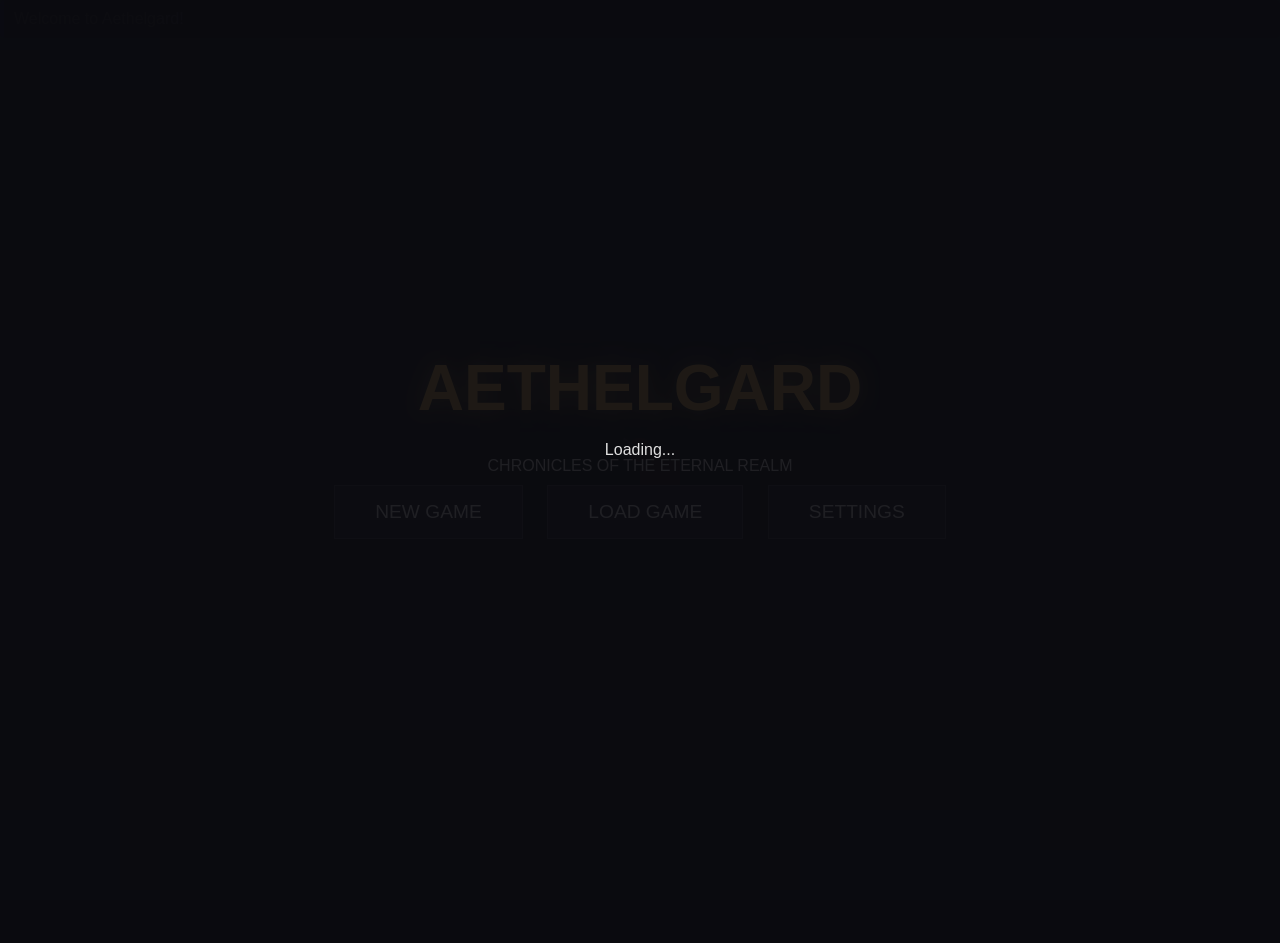
==== src/index.html @ a331c2db "Rebuild Aethelgard game engine from scratch with modular ES6 architecture. - Core: Game loop, Input," ====
<!DOCTYPE html>
<html lang="en">
<head>
    <meta charset="UTF-8">
    <meta name="viewport" content="width=device-width, initial-scale=1.0">
    <title>Aethelgard Chronicles - Reforged</title>
    <link rel="stylesheet" href="css/style.css">
</head>
<body>
    <!-- Game Container -->
    <div id="game-container">
        <canvas id="game-canvas"></canvas>

        <!-- UI Overlay -->
        <div id="ui-layer">
            <!-- Title Screen -->
            <div id="title-screen" class="screen active">
                <h1 class="title-logo">AETHELGARD</h1>
                <p class="title-subtitle">CHRONICLES OF THE ETERNAL REALM</p>
                <div class="menu-container">
                    <button id="btn-new-game" class="menu-btn gold">NEW GAME</button>
                    <button id="btn-load-game" class="menu-btn">LOAD GAME</button>
                    <button id="btn-settings" class="menu-btn">SETTINGS</button>
                </div>
            </div>

            <!-- Loading Screen -->
            <div id="loading-screen" class="screen">
                <div class="loading-spinner"></div>
                <p id="loading-text">Loading...</p>
                <div class="loading-progress"><div id="loading-bar"></div></div>
            </div>

            <!-- HUD -->
            <div id="hud" class="screen game-ui hidden">
                <div class="hud-top-left">
                    <div class="bar-container hp"><div id="hp-bar" class="bar-fill"></div><span id="hp-text">HP</span></div>
                    <div class="bar-container mp"><div id="mp-bar" class="bar-fill"></div><span id="mp-text">MP</span></div>
                    <div class="bar-container st"><div id="st-bar" class="bar-fill"></div><span id="st-text">ST</span></div>
                </div>
                <div class="hud-bottom-right">
                    <div id="hotbar" class="hotbar"></div>
                </div>
                <!-- More HUD elements to be added by UI system -->
            </div>

            <!-- Notifications -->
            <div id="notification-area"></div>
        </div>
    </div>

    <script type="module" src="js/main.js"></script>
</body>
</html>
---- src/css/style.css ----
:root {
    --bg-dark: #0a0a0f;
    --text-color: #e0e0e0;
    --accent-gold: #d4a853;
    --accent-red: #ff4444;
    --accent-blue: #4444ff;
    --accent-green: #44ff44;
}

* { margin: 0; padding: 0; box-sizing: border-box; user-select: none; }

body {
    background: var(--bg-dark);
    color: var(--text-color);
    font-family: 'Segoe UI', Tahoma, Geneva, Verdana, sans-serif;
    overflow: hidden;
    width: 100vw;
    height: 100vh;
}

canvas {
    position: absolute;
    top: 0;
    left: 0;
    width: 100%;
    height: 100%;
}

#ui-layer {
    position: absolute;
    top: 0;
    left: 0;
    width: 100%;
    height: 100%;
    pointer-events: none;
}

.screen {
    position: absolute;
    width: 100%;
    height: 100%;
    display: flex;
    flex-direction: column;
    align-items: center;
    justify-content: center;
    background: rgba(10, 10, 15, 0.9);
    pointer-events: auto;
    transition: opacity 0.3s;
}

.screen.hidden {
    opacity: 0;
    pointer-events: none;
    z-index: -1;
}

.title-logo {
    font-size: 4rem;
    color: var(--accent-gold);
    text-shadow: 0 0 20px rgba(212, 168, 83, 0.5);
    margin-bottom: 2rem;
}

.menu-btn {
    padding: 15px 40px;
    margin: 10px;
    background: #1a1a2a;
    border: 1px solid #3a3a4a;
    color: var(--text-color);
    font-size: 1.2rem;
    cursor: pointer;
    transition: all 0.2s;
}

.menu-btn:hover {
    border-color: var(--accent-gold);
    box-shadow: 0 0 10px rgba(212, 168, 83, 0.3);
}

.game-ui {
    background: transparent;
    pointer-events: none;
    justify-content: space-between;
    align-items: flex-start;
    padding: 20px;
}

.hud-top-left {
    pointer-events: auto;
}

.bar-container {
    width: 200px;
    height: 20px;
    background: #000;
    border: 1px solid #333;
    margin-bottom: 5px;
    position: relative;
}

.bar-fill {
    height: 100%;
    transition: width 0.2s;
}

.hp .bar-fill { background: var(--accent-red); }
.mp .bar-fill { background: var(--accent-blue); }
.st .bar-fill { background: var(--accent-green); }

.hotbar {
    position: absolute;
    bottom: 20px;
    left: 50%;
    transform: translateX(-50%);
    display: flex;
    gap: 10px;
    pointer-events: auto;
}

.hotbar-slot {
    width: 50px;
    height: 50px;
    border: 2px solid #333;
    background: rgba(0,0,0,0.5);
    display: flex;
    align-items: center;
    justify-content: center;
    font-size: 1.5rem;
}

.hotbar-slot.active {
    border-color: var(--accent-gold);
}
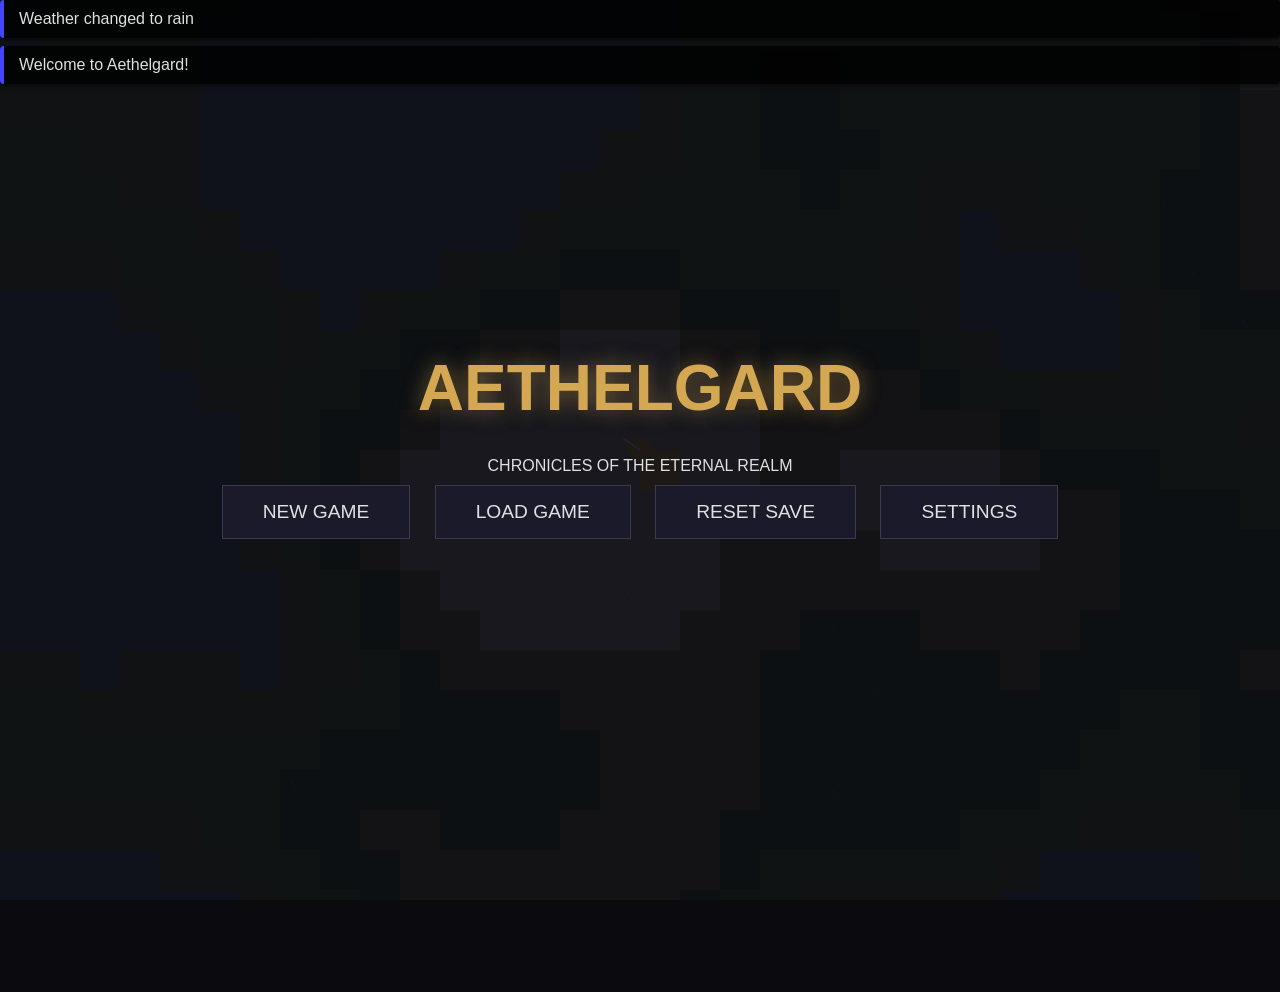
==== commit 66a7f914: "Fix loading screen infinite loop and add visual polish. - Fixed `index.html` loading screen visibili" ====
--- a/src/index.html
+++ b/src/index.html
@@ -20,12 +20,13 @@
                 <div class="menu-container">
                     <button id="btn-new-game" class="menu-btn gold">NEW GAME</button>
                     <button id="btn-load-game" class="menu-btn">LOAD GAME</button>
+                    <button id="btn-reset-save" class="menu-btn danger">RESET SAVE</button>
                     <button id="btn-settings" class="menu-btn">SETTINGS</button>
                 </div>
             </div>
 
             <!-- Loading Screen -->
-            <div id="loading-screen" class="screen">
+            <div id="loading-screen" class="screen hidden">
                 <div class="loading-spinner"></div>
                 <p id="loading-text">Loading...</p>
                 <div class="loading-progress"><div id="loading-bar"></div></div>
@@ -37,11 +38,14 @@
                     <div class="bar-container hp"><div id="hp-bar" class="bar-fill"></div><span id="hp-text">HP</span></div>
                     <div class="bar-container mp"><div id="mp-bar" class="bar-fill"></div><span id="mp-text">MP</span></div>
                     <div class="bar-container st"><div id="st-bar" class="bar-fill"></div><span id="st-text">ST</span></div>
+                    <!-- Minimap Container -->
+                    <div id="minimap-container" style="margin-top: 10px; width: 100px; height: 100px; background: rgba(0,0,0,0.5); border: 2px solid #333; position: relative; overflow: hidden;">
+                        <canvas id="minimap-canvas" width="100" height="100"></canvas>
+                    </div>
                 </div>
                 <div class="hud-bottom-right">
                     <div id="hotbar" class="hotbar"></div>
                 </div>
-                <!-- More HUD elements to be added by UI system -->
             </div>
 
             <!-- Notifications -->
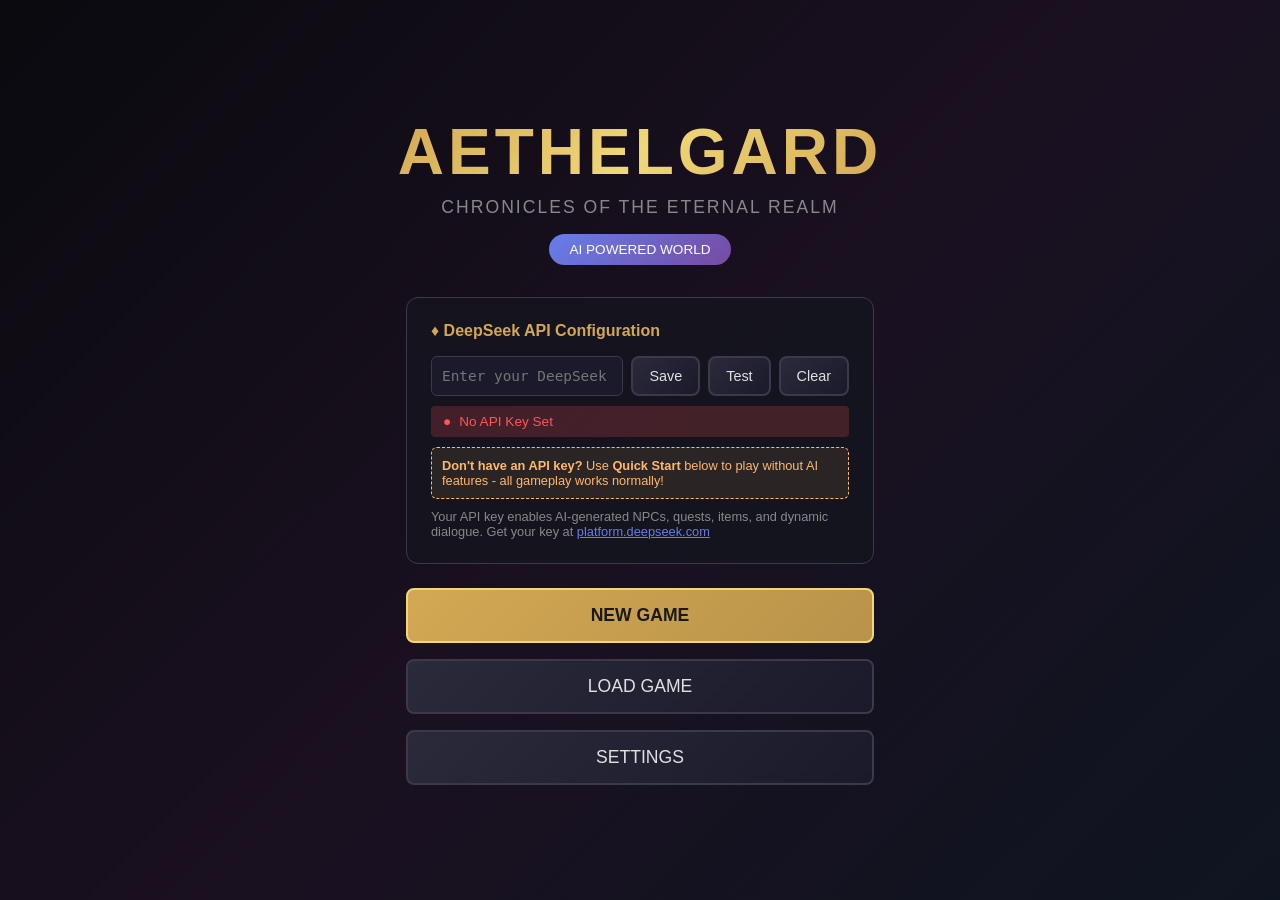
==== commit b7a49ebd: "feat: complete modular game engine with full UI, AI integration, and all gameplay systems - Complete" ====
--- a/src/index.html
+++ b/src/index.html
@@ -3,53 +3,405 @@
 <head>
     <meta charset="UTF-8">
     <meta name="viewport" content="width=device-width, initial-scale=1.0">
-    <title>Aethelgard Chronicles - Reforged</title>
+    <title>Aethelgard Chronicles - AI Powered RPG</title>
     <link rel="stylesheet" href="css/style.css">
 </head>
 <body>
-    <!-- Game Container -->
-    <div id="game-container">
-        <canvas id="game-canvas"></canvas>
-
-        <!-- UI Overlay -->
-        <div id="ui-layer">
-            <!-- Title Screen -->
-            <div id="title-screen" class="screen active">
-                <h1 class="title-logo">AETHELGARD</h1>
-                <p class="title-subtitle">CHRONICLES OF THE ETERNAL REALM</p>
-                <div class="menu-container">
-                    <button id="btn-new-game" class="menu-btn gold">NEW GAME</button>
-                    <button id="btn-load-game" class="menu-btn">LOAD GAME</button>
-                    <button id="btn-reset-save" class="menu-btn danger">RESET SAVE</button>
-                    <button id="btn-settings" class="menu-btn">SETTINGS</button>
-                </div>
-            </div>
-
-            <!-- Loading Screen -->
-            <div id="loading-screen" class="screen hidden">
-                <div class="loading-spinner"></div>
-                <p id="loading-text">Loading...</p>
-                <div class="loading-progress"><div id="loading-bar"></div></div>
-            </div>
-
-            <!-- HUD -->
-            <div id="hud" class="screen game-ui hidden">
-                <div class="hud-top-left">
-                    <div class="bar-container hp"><div id="hp-bar" class="bar-fill"></div><span id="hp-text">HP</span></div>
-                    <div class="bar-container mp"><div id="mp-bar" class="bar-fill"></div><span id="mp-text">MP</span></div>
-                    <div class="bar-container st"><div id="st-bar" class="bar-fill"></div><span id="st-text">ST</span></div>
-                    <!-- Minimap Container -->
-                    <div id="minimap-container" style="margin-top: 10px; width: 100px; height: 100px; background: rgba(0,0,0,0.5); border: 2px solid #333; position: relative; overflow: hidden;">
-                        <canvas id="minimap-canvas" width="100" height="100"></canvas>
-                    </div>
-                </div>
-                <div class="hud-bottom-right">
-                    <div id="hotbar" class="hotbar"></div>
-                </div>
-            </div>
-
-            <!-- Notifications -->
-            <div id="notification-area"></div>
+    <!-- Game Canvas -->
+    <canvas id="game-canvas"></canvas>
+
+    <!-- UI Layer -->
+    <div id="ui-layer">
+
+        <!-- Title Screen -->
+        <div id="title-screen" class="screen active">
+            <h1 class="title-logo">AETHELGARD</h1>
+            <p class="title-subtitle">CHRONICLES OF THE ETERNAL REALM</p>
+            <div class="ai-badge"><span>AI POWERED WORLD</span></div>
+
+            <div class="menu-container">
+                <div class="api-section">
+                    <h3>&#9830; DeepSeek API Configuration</h3>
+                    <div class="api-input-group">
+                        <input type="password" class="api-input" id="api-key-input" placeholder="Enter your DeepSeek API key...">
+                        <button class="menu-btn secondary" id="btn-save-key">Save</button>
+                        <button class="menu-btn secondary" id="btn-test-key">Test</button>
+                        <button class="menu-btn secondary" id="btn-clear-key">Clear</button>
+                    </div>
+                    <div class="api-status disconnected" id="api-status">
+                        <span>&#9679;</span> <span id="api-status-text">No API Key Set</span>
+                    </div>
+                    <div id="api-test-result"></div>
+                    <div class="api-hint">
+                        <p><strong>Don't have an API key?</strong> Use <strong>Quick Start</strong> below to play without AI features - all gameplay works normally!</p>
+                    </div>
+                    <p class="api-info">Your API key enables AI-generated NPCs, quests, items, and dynamic dialogue. Get your key at <a href="https://platform.deepseek.com" target="_blank">platform.deepseek.com</a></p>
+                </div>
+
+                <button class="menu-btn gold" id="btn-new-game">NEW GAME</button>
+                <button class="menu-btn" id="btn-load-game">LOAD GAME</button>
+                <button class="menu-btn" id="btn-settings">SETTINGS</button>
+            </div>
+        </div>
+
+        <!-- Character Creation -->
+        <div id="char-creation" class="screen">
+            <h2>Create Your Hero</h2>
+            <div class="creation-panel">
+                <div class="creation-grid">
+                    <div class="left-column">
+                        <div class="input-group">
+                            <label>Character Name</label>
+                            <input type="text" id="char-name" placeholder="Enter your name" maxlength="20" value="Hero">
+                        </div>
+                        <div class="world-seed-section">
+                            <h4>World Generation Seed (Optional)</h4>
+                            <input type="text" id="world-seed" placeholder="Leave empty for random world...">
+                            <p class="seed-help">Enter a theme like "frost kingdom", "desert empire", or "mystic forests" for AI-generated lore.</p>
+                        </div>
+                        <h3 class="section-title">Choose Your Class</h3>
+                        <div class="class-selection">
+                            <div class="class-card selected" data-class="warrior">
+                                <div class="icon">&#9876;&#65039;</div>
+                                <h3>Warrior</h3>
+                                <p>Master of melee combat with high strength and vitality</p>
+                            </div>
+                            <div class="class-card" data-class="ranger">
+                                <div class="icon">&#127993;</div>
+                                <h3>Ranger</h3>
+                                <p>Expert marksman with superior agility and precision</p>
+                            </div>
+                            <div class="class-card" data-class="mage">
+                                <div class="icon">&#128302;</div>
+                                <h3>Mage</h3>
+                                <p>Wielder of arcane magic with immense intelligence</p>
+                            </div>
+                            <div class="class-card" data-class="rogue">
+                                <div class="icon">&#128481;&#65039;</div>
+                                <h3>Rogue</h3>
+                                <p>Stealthy assassin with high agility and charisma</p>
+                            </div>
+                        </div>
+                        <p id="class-desc" class="class-desc">Masters of melee combat. Bonus: +20% Damage, +15% HP</p>
+                    </div>
+                    <div class="right-column">
+                        <h3 class="section-title">Distribute Attribute Points</h3>
+                        <div class="points-display">Available Points: <span id="points-remaining">10</span></div>
+                        <div class="stats-panel">
+                            <div class="stat-row" data-stat="str">
+                                <div class="stat-info"><span class="stat-name">STR</span><span class="stat-desc">Melee damage</span></div>
+                                <div class="stat-controls">
+                                    <button class="stat-btn" data-action="dec">-</button>
+                                    <span class="stat-value" id="stat-str-val">5</span>
+                                    <button class="stat-btn" data-action="inc">+</button>
+                                </div>
+                            </div>
+                            <div class="stat-row" data-stat="agi">
+                                <div class="stat-info"><span class="stat-name">AGI</span><span class="stat-desc">Speed, crit chance, dodge</span></div>
+                                <div class="stat-controls">
+                                    <button class="stat-btn" data-action="dec">-</button>
+                                    <span class="stat-value" id="stat-agi-val">5</span>
+                                    <button class="stat-btn" data-action="inc">+</button>
+                                </div>
+                            </div>
+                            <div class="stat-row" data-stat="int">
+                                <div class="stat-info"><span class="stat-name">INT</span><span class="stat-desc">Magic damage, MP pool</span></div>
+                                <div class="stat-controls">
+                                    <button class="stat-btn" data-action="dec">-</button>
+                                    <span class="stat-value" id="stat-int-val">5</span>
+                                    <button class="stat-btn" data-action="inc">+</button>
+                                </div>
+                            </div>
+                            <div class="stat-row" data-stat="vit">
+                                <div class="stat-info"><span class="stat-name">VIT</span><span class="stat-desc">HP, defense</span></div>
+                                <div class="stat-controls">
+                                    <button class="stat-btn" data-action="dec">-</button>
+                                    <span class="stat-value" id="stat-vit-val">5</span>
+                                    <button class="stat-btn" data-action="inc">+</button>
+                                </div>
+                            </div>
+                            <div class="stat-row" data-stat="cha">
+                                <div class="stat-info"><span class="stat-name">CHA</span><span class="stat-desc">NPC interaction bonuses</span></div>
+                                <div class="stat-controls">
+                                    <button class="stat-btn" data-action="dec">-</button>
+                                    <span class="stat-value" id="stat-cha-val">5</span>
+                                    <button class="stat-btn" data-action="inc">+</button>
+                                </div>
+                            </div>
+                        </div>
+                    </div>
+                </div>
+                <div class="creation-actions">
+                    <button class="menu-btn" id="btn-back-title">Back</button>
+                    <button class="menu-btn gold" id="btn-start-game">Begin Adventure</button>
+                </div>
+            </div>
+        </div>
+
+        <!-- Loading Screen -->
+        <div id="loading-screen" class="screen">
+            <div class="loading-spinner"></div>
+            <p class="loading-text" id="loading-text">Generating World...</p>
+            <p class="loading-subtext" id="loading-subtext">The AI is crafting your unique adventure</p>
+            <div class="loading-progress"><div class="loading-progress-bar" id="loading-bar"></div></div>
+        </div>
+
+        <!-- Settings Screen -->
+        <div id="settings-screen" class="screen">
+            <div class="settings-panel">
+                <h2>Settings</h2>
+                <div class="settings-group">
+                    <label>Music Volume</label>
+                    <input type="range" id="music-volume" min="0" max="100" value="50">
+                </div>
+                <div class="settings-group">
+                    <label>SFX Volume</label>
+                    <input type="range" id="sfx-volume" min="0" max="100" value="70">
+                </div>
+                <div class="settings-group">
+                    <label>Difficulty</label>
+                    <select id="difficulty-setting">
+                        <option value="easy">Easy</option>
+                        <option value="normal" selected>Normal</option>
+                        <option value="hard">Hard</option>
+                    </select>
+                </div>
+                <div class="settings-group">
+                    <label>AI Response Length</label>
+                    <select id="ai-length-setting">
+                        <option value="short">Short</option>
+                        <option value="medium" selected>Medium</option>
+                        <option value="long">Long</option>
+                    </select>
+                </div>
+                <button class="menu-btn" id="btn-settings-back">Back</button>
+            </div>
+        </div>
+
+        <!-- Game HUD -->
+        <div id="hud" class="screen game-ui hidden">
+            <!-- Top-Left: Bars -->
+            <div class="hud-top-left">
+                <div class="bar-container hp">
+                    <div class="bar-fill" id="hp-bar"></div>
+                    <span class="bar-text" id="hp-text">HP 100/100</span>
+                </div>
+                <div class="bar-container mp">
+                    <div class="bar-fill" id="mp-bar"></div>
+                    <span class="bar-text" id="mp-text">MP 100/100</span>
+                </div>
+                <div class="bar-container st">
+                    <div class="bar-fill" id="st-bar"></div>
+                    <span class="bar-text" id="st-text">ST 100/100</span>
+                </div>
+                <div class="bar-container xp">
+                    <div class="bar-fill" id="xp-bar"></div>
+                    <span class="bar-text" id="xp-text">XP 0/100</span>
+                </div>
+            </div>
+
+            <!-- Top-Right: Mini Stats -->
+            <div class="hud-top-right">
+                <div class="mini-stats">
+                    <div class="mini-stat"><span class="mini-label">LVL</span><span class="mini-val" id="hud-level">1</span></div>
+                    <div class="mini-stat"><span class="mini-label">SP</span><span class="mini-val" id="hud-sp">0</span></div>
+                    <div class="mini-stat"><span class="mini-label">GOLD</span><span class="mini-val" id="hud-gold">0</span></div>
+                </div>
+                <div class="world-info">
+                    <span id="hud-world-name">Aethelgard</span>
+                    <span id="hud-region">Grasslands</span>
+                    <span id="hud-time">Day 1 - 8:00</span>
+                </div>
+            </div>
+
+            <!-- Bottom: Hotbar -->
+            <div class="hud-bottom">
+                <div class="hotbar" id="hotbar">
+                    <div class="hotbar-slot active" data-slot="0"><span class="hotbar-key">1</span><span class="hotbar-icon">&#9876;</span><span class="hotbar-label">Sword</span></div>
+                    <div class="hotbar-slot" data-slot="1"><span class="hotbar-key">2</span><span class="hotbar-icon">&#127993;</span><span class="hotbar-label">Bow</span></div>
+                    <div class="hotbar-slot" data-slot="2"><span class="hotbar-key">3</span><span class="hotbar-icon">&#128293;</span><span class="hotbar-label">Magic</span></div>
+                    <div class="hotbar-slot" data-slot="3"><span class="hotbar-key">4</span><span class="hotbar-icon">&#128737;</span><span class="hotbar-label">Block</span></div>
+                    <div class="hotbar-slot" data-slot="4"><span class="hotbar-key">5</span><span class="hotbar-icon">&#129514;</span><span class="hotbar-label">Item</span></div>
+                </div>
+            </div>
+
+            <!-- Quick Actions -->
+            <div class="hud-quick-actions">
+                <button class="quick-btn" id="btn-map" title="Map (M)">&#128506;</button>
+                <button class="quick-btn" id="btn-menu" title="Menu (Tab)">&#9776;</button>
+                <button class="quick-btn" id="btn-rest" title="Rest (R)">&#128164;</button>
+                <button class="quick-btn" id="btn-help" title="Help (H)">&#10067;</button>
+            </div>
+
+            <!-- Status Effects -->
+            <div id="status-effects"></div>
+
+            <!-- Direction Indicator -->
+            <div id="direction-indicator"></div>
+
+            <!-- Active Quest Tracker -->
+            <div id="quest-tracker">
+                <h4>Active Quest</h4>
+                <div id="quest-tracker-content">No active quest</div>
+            </div>
+        </div>
+
+        <!-- Side Panel (Tab menu) -->
+        <div id="side-panel" class="hidden">
+            <div class="side-panel-tabs">
+                <button class="side-tab active" data-tab="chat">Chat</button>
+                <button class="side-tab" data-tab="inventory">Inventory</button>
+                <button class="side-tab" data-tab="skills">Skills</button>
+                <button class="side-tab" data-tab="quests">Quests</button>
+                <button class="side-tab" data-tab="stats">Stats</button>
+            </div>
+            <div class="side-panel-content">
+                <!-- Chat Tab -->
+                <div class="tab-content active" id="tab-chat">
+                    <div class="chat-log" id="chat-log"></div>
+                    <div class="chat-input-area">
+                        <input type="text" id="chat-input" placeholder="Type a message...">
+                        <button id="btn-chat-send">Send</button>
+                    </div>
+                </div>
+                <!-- Inventory Tab -->
+                <div class="tab-content" id="tab-inventory">
+                    <div class="inv-equipped" id="equipped-items">
+                        <h4>Equipped</h4>
+                        <div class="equip-slot" data-slot="weapon"><span class="equip-label">Weapon:</span><span class="equip-name" id="equip-weapon">None</span></div>
+                        <div class="equip-slot" data-slot="armor"><span class="equip-label">Armor:</span><span class="equip-name" id="equip-armor">None</span></div>
+                        <div class="equip-slot" data-slot="accessory"><span class="equip-label">Accessory:</span><span class="equip-name" id="equip-accessory">None</span></div>
+                    </div>
+                    <h4>Inventory</h4>
+                    <div class="inv-grid" id="inv-grid"></div>
+                </div>
+                <!-- Skills Tab -->
+                <div class="tab-content" id="tab-skills">
+                    <div class="skill-points-display">Skill Points: <span id="skill-points">0</span></div>
+                    <div class="skill-branches" id="skill-branches"></div>
+                </div>
+                <!-- Quests Tab -->
+                <div class="tab-content" id="tab-quests">
+                    <h4>Active Quests</h4>
+                    <div id="quest-list"></div>
+                    <h4>Completed</h4>
+                    <div id="quest-completed-list"></div>
+                </div>
+                <!-- Stats Tab -->
+                <div class="tab-content" id="tab-stats">
+                    <div class="stats-display" id="stats-display"></div>
+                </div>
+            </div>
+        </div>
+
+        <!-- Dialogue Panel -->
+        <div id="dialogue-panel" class="hidden">
+            <div class="dialogue-box">
+                <div class="dialogue-header">
+                    <div class="dialogue-npc-info">
+                        <h3 id="dialogue-npc-name">NPC Name</h3>
+                        <span id="dialogue-npc-title">Title</span>
+                    </div>
+                    <button class="close-btn" id="btn-close-dialogue">&times;</button>
+                </div>
+                <div class="dialogue-content" id="dialogue-text">Greetings...</div>
+                <div class="dialogue-options" id="dialogue-options"></div>
+            </div>
+        </div>
+
+        <!-- World Map Overlay -->
+        <div id="map-overlay" class="hidden">
+            <div class="map-header">
+                <h2 id="map-title">World Map</h2>
+                <button class="close-btn" id="btn-close-map">&times;</button>
+            </div>
+            <canvas id="map-canvas"></canvas>
+            <div class="map-legend">
+                <div class="legend-item"><span class="legend-color" style="background:#3d6a4a"></span>Grass</div>
+                <div class="legend-item"><span class="legend-color" style="background:#2d4a3a"></span>Forest</div>
+                <div class="legend-item"><span class="legend-color" style="background:#6a5a4a"></span>Mountain</div>
+                <div class="legend-item"><span class="legend-color" style="background:#3a5a8a"></span>Water</div>
+                <div class="legend-item"><span class="legend-color" style="background:#4a5a3a"></span>Swamp</div>
+                <div class="legend-item"><span class="legend-color" style="background:#9a9aaa"></span>Snow</div>
+                <div class="legend-item"><span class="legend-color" style="background:#d4a853"></span>Town</div>
+                <div class="legend-item"><span class="legend-color" style="background:#5a3a6a"></span>Dungeon</div>
+            </div>
+        </div>
+
+        <!-- Help Overlay -->
+        <div id="help-overlay" class="hidden">
+            <div class="help-content">
+                <h2>Controls &amp; Help</h2>
+                <div class="help-grid">
+                    <div class="help-item"><span class="help-key">WASD</span><span>Movement</span></div>
+                    <div class="help-item"><span class="help-key">Mouse</span><span>Aim</span></div>
+                    <div class="help-item"><span class="help-key">L-Click</span><span>Attack</span></div>
+                    <div class="help-item"><span class="help-key">R-Click</span><span>Block</span></div>
+                    <div class="help-item"><span class="help-key">Space</span><span>Dodge</span></div>
+                    <div class="help-item"><span class="help-key">Shift</span><span>Sprint</span></div>
+                    <div class="help-item"><span class="help-key">1-5</span><span>Hotbar Slots</span></div>
+                    <div class="help-item"><span class="help-key">Scroll</span><span>Cycle Slots</span></div>
+                    <div class="help-item"><span class="help-key">Tab</span><span>Toggle Menu</span></div>
+                    <div class="help-item"><span class="help-key">M</span><span>World Map</span></div>
+                    <div class="help-item"><span class="help-key">R</span><span>Rest</span></div>
+                    <div class="help-item"><span class="help-key">H</span><span>Help</span></div>
+                    <div class="help-item"><span class="help-key">E</span><span>Interact / Talk</span></div>
+                </div>
+                <div class="help-ai-info">
+                    <h4>AI Features</h4>
+                    <ul>
+                        <li>Each NPC has a unique AI-generated personality and backstory</li>
+                        <li>Talk to NPCs for dynamic, contextual conversations</li>
+                        <li>Items have procedurally generated lore and descriptions</li>
+                        <li>Quests are tailored to your current location and progress</li>
+                        <li>The world evolves with AI-driven events and storylines</li>
+                    </ul>
+                </div>
+                <button class="menu-btn" id="btn-close-help">Close Help</button>
+            </div>
+        </div>
+
+        <!-- Item Tooltip Popup -->
+        <div id="item-popup" class="hidden">
+            <div class="item-popup-header">
+                <span class="item-popup-icon" id="item-popup-icon"></span>
+                <div>
+                    <div class="item-popup-name" id="item-popup-name">Item Name</div>
+                    <div class="item-popup-type" id="item-popup-type">Common Weapon</div>
+                </div>
+            </div>
+            <div class="item-popup-stats" id="item-popup-stats"></div>
+            <div class="item-popup-desc" id="item-popup-desc"></div>
+            <div class="item-popup-lore" id="item-popup-lore"></div>
+            <div class="item-popup-value" id="item-popup-value"></div>
+            <div class="item-popup-actions" id="item-popup-actions"></div>
+        </div>
+
+        <!-- Event Notification Banner -->
+        <div id="event-banner" class="hidden">
+            <div class="event-banner-content">
+                <span class="event-banner-icon" id="event-banner-icon"></span>
+                <div>
+                    <div class="event-banner-title" id="event-banner-title">World Event</div>
+                    <div class="event-banner-desc" id="event-banner-desc">Something is happening...</div>
+                </div>
+            </div>
+        </div>
+
+        <!-- AI Generation Log -->
+        <div id="gen-log" class="hidden">
+            <h4>AI Generation Log</h4>
+            <div class="gen-log-content" id="gen-log-content"></div>
+        </div>
+
+        <!-- Notification Area -->
+        <div id="notification-area"></div>
+
+        <!-- Death Screen -->
+        <div id="death-screen" class="hidden">
+            <h2>You Died</h2>
+            <p>Lost 10% XP</p>
+            <button class="menu-btn gold" id="btn-respawn">Respawn</button>
         </div>
     </div>
 
--- a/src/css/style.css
+++ b/src/css/style.css
@@ -1,133 +1,712 @@
-:root {
-    --bg-dark: #0a0a0f;
-    --text-color: #e0e0e0;
-    --accent-gold: #d4a853;
-    --accent-red: #ff4444;
-    --accent-blue: #4444ff;
-    --accent-green: #44ff44;
-}
-
+/* ==================== RESET & BASE ==================== */
 * { margin: 0; padding: 0; box-sizing: border-box; user-select: none; }
-
 body {
-    background: var(--bg-dark);
-    color: var(--text-color);
+    background: #0a0a0f;
+    color: #e0e0e0;
     font-family: 'Segoe UI', Tahoma, Geneva, Verdana, sans-serif;
     overflow: hidden;
+}
+
+::-webkit-scrollbar { width: 6px; height: 6px; }
+::-webkit-scrollbar-track { background: #1a1a2a; }
+::-webkit-scrollbar-thumb { background: #3a3a4a; border-radius: 3px; }
+::-webkit-scrollbar-thumb:hover { background: #5a5a6a; }
+
+a { color: #667eea; }
+
+canvas#game-canvas {
+    position: fixed;
+    inset: 0;
     width: 100vw;
     height: 100vh;
-}
-
-canvas {
-    position: absolute;
-    top: 0;
-    left: 0;
-    width: 100%;
-    height: 100%;
+    z-index: 0;
 }
 
 #ui-layer {
-    position: absolute;
-    top: 0;
-    left: 0;
-    width: 100%;
-    height: 100%;
+    position: fixed;
+    inset: 0;
+    z-index: 10;
     pointer-events: none;
 }
-
-.screen {
-    position: absolute;
-    width: 100%;
-    height: 100%;
-    display: flex;
-    flex-direction: column;
-    align-items: center;
+#ui-layer > * { pointer-events: auto; }
+#ui-layer > .hidden { display: none !important; }
+.hidden { display: none !important; }
+
+/* ==================== TITLE SCREEN ==================== */
+#title-screen {
+    position: fixed; inset: 0;
+    background: linear-gradient(135deg, #0a0a0f 0%, #1a1020 50%, #0f1520 100%);
+    display: flex; flex-direction: column; align-items: center; justify-content: center;
+    z-index: 1000; overflow-y: auto;
+}
+#title-screen:not(.active) { display: none; }
+
+.title-logo {
+    font-size: 4rem; font-weight: bold;
+    background: linear-gradient(135deg, #d4a853, #f0d878, #d4a853);
+    -webkit-background-clip: text; -webkit-text-fill-color: transparent;
+    background-clip: text; color: transparent;
+    margin-bottom: 0.5rem; letter-spacing: 4px;
+}
+
+.title-subtitle { color: #888; font-size: 1.1rem; margin-bottom: 1rem; letter-spacing: 2px; }
+
+.ai-badge {
+    background: linear-gradient(135deg, #667eea, #764ba2);
+    padding: 8px 20px; border-radius: 20px;
+    font-size: 0.85rem; color: #fff; margin-bottom: 2rem;
+    display: flex; align-items: center; gap: 8px;
+    animation: pulse-glow 2s infinite;
+}
+@keyframes pulse-glow { 0%,100% { box-shadow: 0 0 10px rgba(102,126,234,0.3); } 50% { box-shadow: 0 0 20px rgba(102,126,234,0.6); } }
+
+.menu-container { display: flex; flex-direction: column; gap: 1rem; min-width: 300px; max-width: 500px; width: 100%; padding: 0 1rem; }
+
+.menu-btn {
+    padding: 15px 40px; font-size: 1.1rem;
+    background: linear-gradient(135deg, #2a2a3a, #1a1a2a);
+    border: 2px solid #3a3a4a; border-radius: 8px;
+    color: #e0e0e0; cursor: pointer; transition: all 0.3s;
+    font-family: inherit;
+}
+.menu-btn:hover {
+    border-color: #d4a853;
+    box-shadow: 0 0 20px rgba(212, 168, 83, 0.3);
+    transform: translateY(-2px);
+}
+.menu-btn.gold {
+    background: linear-gradient(135deg, #d4a853, #b8934a);
+    border-color: #f0d878; color: #1a1a1a; font-weight: bold;
+}
+.menu-btn.gold:hover { box-shadow: 0 0 30px rgba(212, 168, 83, 0.5); }
+.menu-btn:disabled { opacity: 0.5; cursor: not-allowed; transform: none; }
+.menu-btn.secondary { font-size: 0.9rem; padding: 10px 16px; min-width: auto; }
+
+/* API Section */
+.api-section {
+    background: rgba(20, 20, 30, 0.9);
+    border: 1px solid #3a3a4a; border-radius: 12px;
+    padding: 1.5rem; margin-bottom: 0.5rem;
+}
+.api-section h3 { color: #d4a853; margin-bottom: 1rem; font-size: 1rem; }
+.api-input-group { display: flex; gap: 8px; margin-bottom: 10px; flex-wrap: wrap; }
+.api-input {
+    flex: 1; padding: 10px; min-width: 150px;
+    background: #1a1a2a; border: 1px solid #3a3a4a;
+    border-radius: 6px; color: #e0e0e0; font-family: monospace; font-size: 0.9rem;
+}
+.api-status {
+    padding: 8px 12px; border-radius: 4px;
+    font-size: 0.85rem; display: flex; align-items: center; gap: 8px;
+}
+.api-status.connected { background: rgba(80, 250, 123, 0.2); color: #50fa7b; }
+.api-status.disconnected { background: rgba(255, 85, 85, 0.2); color: #ff5555; }
+.api-status.connecting { background: rgba(255, 184, 108, 0.2); color: #ffb86c; }
+#api-test-result { margin-top: 8px; font-size: 0.8rem; }
+.api-hint {
+    margin-top: 10px; padding: 10px; background: rgba(255, 184, 108, 0.1);
+    border-radius: 6px; border: 1px dashed #ffb86c; font-size: 0.8rem; color: #ffb86c;
+}
+.api-info { font-size: 0.8rem; color: #888; margin-top: 10px; }
+
+/* ==================== CHARACTER CREATION ==================== */
+#char-creation {
+    position: fixed; inset: 0;
+    background: linear-gradient(135deg, #0a0a0f 0%, #1a1020 100%);
+    display: none; flex-direction: column; align-items: center;
+    padding: 2rem; overflow-y: auto; z-index: 999;
+}
+#char-creation.active { display: flex; }
+#char-creation h2 {
+    font-size: 2.5rem; margin-bottom: 1.5rem;
+    background: linear-gradient(135deg, #d4a853, #f0d878);
+    -webkit-background-clip: text; -webkit-text-fill-color: transparent;
+    background-clip: text; color: transparent;
+}
+
+.creation-panel {
+    background: rgba(20, 20, 30, 0.9);
+    border: 1px solid #3a3a4a; border-radius: 12px;
+    padding: 2rem; width: 100%; max-width: 1000px;
+}
+.creation-grid { display: grid; grid-template-columns: 1fr 1fr; gap: 2rem; }
+@media (max-width: 900px) { .creation-grid { grid-template-columns: 1fr; } }
+
+.input-group { margin-bottom: 1.5rem; }
+.input-group label { display: block; margin-bottom: 0.5rem; color: #d4a853; font-weight: 500; }
+.input-group input, .input-group textarea, .input-group select {
+    width: 100%; padding: 12px; font-size: 1rem;
+    background: #1a1a2a; border: 1px solid #3a3a4a;
+    border-radius: 6px; color: #e0e0e0; font-family: inherit;
+}
+
+.world-seed-section {
+    background: rgba(102, 126, 234, 0.1);
+    border: 1px dashed #667eea; border-radius: 8px;
+    padding: 1rem; margin: 1rem 0;
+}
+.world-seed-section h4 { color: #667eea; margin-bottom: 0.5rem; }
+.world-seed-section input { margin-bottom: 0.5rem; }
+.seed-help { font-size: 0.8rem; color: #888; }
+
+.section-title { color: #d4a853; margin: 1.5rem 0 1rem; }
+
+.class-selection { display: grid; grid-template-columns: repeat(2, 1fr); gap: 1rem; margin: 1rem 0; }
+.class-card {
+    background: linear-gradient(135deg, #2a2a3a, #1a1a2a);
+    border: 2px solid #3a3a4a; border-radius: 10px;
+    padding: 1.2rem; text-align: center; cursor: pointer;
+    transition: all 0.3s;
+}
+.class-card:hover { border-color: #5a5a6a; transform: translateY(-3px); }
+.class-card.selected { border-color: #d4a853; box-shadow: 0 0 20px rgba(212, 168, 83, 0.3); }
+.class-card .icon { font-size: 2rem; margin-bottom: 0.5rem; }
+.class-card h3 { color: #d4a853; margin-bottom: 0.3rem; font-size: 1rem; }
+.class-card p { font-size: 0.8rem; color: #888; }
+
+.class-desc { text-align: center; color: #888; margin: 0.5rem 0; font-style: italic; padding: 8px; background: rgba(255,255,255,0.05); border-radius: 6px; font-size: 0.9rem; }
+
+.stats-panel {
+    background: rgba(30, 30, 40, 0.8);
+    border-radius: 8px; padding: 1rem;
+}
+.stat-row {
+    display: flex; align-items: center; justify-content: space-between;
+    padding: 0.6rem 0; border-bottom: 1px solid #2a2a3a;
+}
+.stat-row:last-child { border-bottom: none; }
+.stat-info { flex: 1; }
+.stat-name { font-weight: 600; display: block; }
+.stat-desc { font-size: 0.75rem; color: #888; }
+.stat-controls { display: flex; align-items: center; gap: 0.6rem; }
+.stat-btn {
+    width: 28px; height: 28px;
+    background: #3a3a4a; border: none; border-radius: 4px;
+    color: #e0e0e0; font-size: 1rem; cursor: pointer; transition: all 0.2s;
+    font-family: inherit;
+}
+.stat-btn:hover { background: #d4a853; color: #1a1a1a; }
+.stat-value {
+    min-width: 36px; text-align: center;
+    font-size: 1.1rem; font-weight: bold; color: #d4a853;
+}
+.points-display {
+    text-align: center; margin-bottom: 1rem;
+    font-size: 1.1rem; color: #d4a853;
+    padding: 10px; background: rgba(212, 168, 83, 0.1);
+    border-radius: 6px;
+}
+
+.creation-actions { display: flex; justify-content: space-between; gap: 1rem; margin-top: 2rem; }
+.creation-actions .menu-btn { flex: 1; }
+
+/* ==================== LOADING SCREEN ==================== */
+#loading-screen {
+    position: fixed; inset: 0;
+    background: #0a0a0f;
+    display: none; flex-direction: column;
+    align-items: center; justify-content: center;
+    z-index: 2000;
+}
+#loading-screen.active { display: flex; }
+.loading-spinner {
+    width: 70px; height: 70px;
+    border: 4px solid #3a3a4a;
+    border-top-color: #d4a853;
+    border-radius: 50%;
+    animation: spin 1s linear infinite;
+}
+@keyframes spin { to { transform: rotate(360deg); } }
+.loading-text { margin-top: 20px; color: #d4a853; font-size: 1.1rem; }
+.loading-subtext { margin-top: 10px; color: #888; font-size: 0.9rem; max-width: 400px; text-align: center; }
+.loading-progress {
+    width: 300px; height: 6px; background: #1a1a2a;
+    border-radius: 3px; margin-top: 20px; overflow: hidden;
+}
+.loading-progress-bar {
+    height: 100%; background: linear-gradient(90deg, #d4a853, #f0d878);
+    width: 0%; transition: width 0.3s;
+}
+
+/* ==================== SETTINGS ==================== */
+#settings-screen {
+    position: fixed; inset: 0;
+    background: rgba(10, 10, 15, 0.95);
+    display: none; align-items: center; justify-content: center;
+    z-index: 1000;
+}
+#settings-screen.active { display: flex; }
+.settings-panel {
+    background: rgba(20, 20, 30, 0.95);
+    border: 1px solid #3a3a4a; border-radius: 12px;
+    padding: 2rem; width: 100%; max-width: 450px;
+}
+.settings-panel h2 {
+    color: #d4a853; margin-bottom: 1.5rem; text-align: center;
+}
+.settings-group { margin-bottom: 1.5rem; }
+.settings-group label { display: block; margin-bottom: 0.5rem; color: #ccc; font-size: 0.95rem; }
+.settings-group input[type="range"] {
+    width: 100%; accent-color: #d4a853;
+}
+.settings-group select {
+    width: 100%; padding: 10px;
+    background: #1a1a2a; border: 1px solid #3a3a4a;
+    border-radius: 6px; color: #e0e0e0; font-size: 1rem; font-family: inherit;
+}
+
+/* ==================== HUD ==================== */
+.game-ui { position: fixed; inset: 0; pointer-events: none; }
+.game-ui > * { pointer-events: auto; }
+
+.hud-top-left {
+    position: absolute; top: 15px; left: 15px;
+    display: flex; flex-direction: column; gap: 4px;
+    width: 220px;
+}
+.bar-container {
+    position: relative; height: 20px;
+    background: rgba(0, 0, 0, 0.7);
+    border-radius: 3px; overflow: hidden;
+    border: 1px solid #333;
+}
+.bar-fill {
+    height: 100%; transition: width 0.3s;
+    border-radius: 2px;
+}
+.bar-container.hp .bar-fill { background: linear-gradient(90deg, #cc3333, #ff4444); width: 100%; }
+.bar-container.mp .bar-fill { background: linear-gradient(90deg, #3333cc, #4466ff); width: 100%; }
+.bar-container.st .bar-fill { background: linear-gradient(90deg, #33aa33, #44ff44); width: 100%; }
+.bar-container.xp .bar-fill { background: linear-gradient(90deg, #aa8833, #d4a853); width: 0%; }
+.bar-text {
+    position: absolute; inset: 0;
+    display: flex; align-items: center; justify-content: center;
+    font-size: 0.7rem; font-weight: bold; color: #fff;
+    text-shadow: 1px 1px 2px #000;
+}
+
+.hud-top-right {
+    position: absolute; top: 15px; right: 15px;
+    text-align: right;
+}
+.mini-stats { display: flex; gap: 12px; justify-content: flex-end; margin-bottom: 8px; }
+.mini-stat {
+    background: rgba(0, 0, 0, 0.7);
+    padding: 4px 10px; border-radius: 4px;
+    font-size: 0.75rem; border: 1px solid #333;
+}
+.mini-label { color: #888; margin-right: 4px; }
+.mini-val { color: #d4a853; font-weight: bold; }
+.world-info {
+    display: flex; flex-direction: column; gap: 2px;
+    font-size: 0.75rem; color: #aaa;
+    background: rgba(0, 0, 0, 0.5); padding: 6px 10px; border-radius: 4px;
+}
+#hud-world-name { color: #d4a853; font-weight: bold; }
+
+.hud-bottom {
+    position: absolute; bottom: 15px; left: 50%;
+    transform: translateX(-50%);
+}
+.hotbar { display: flex; gap: 4px; }
+.hotbar-slot {
+    width: 60px; height: 60px;
+    background: rgba(0, 0, 0, 0.8);
+    border: 2px solid #3a3a4a; border-radius: 8px;
+    display: flex; flex-direction: column; align-items: center; justify-content: center;
+    cursor: pointer; transition: all 0.2s; position: relative;
+}
+.hotbar-slot.active { border-color: #d4a853; box-shadow: 0 0 12px rgba(212, 168, 83, 0.4); }
+.hotbar-slot:hover { border-color: #888; }
+.hotbar-key {
+    position: absolute; top: 2px; left: 5px;
+    font-size: 0.6rem; color: #888;
+}
+.hotbar-icon { font-size: 1.3rem; }
+.hotbar-label { font-size: 0.55rem; color: #aaa; margin-top: 2px; }
+
+.hud-quick-actions {
+    position: absolute; bottom: 15px; right: 15px;
+    display: flex; gap: 6px;
+}
+.quick-btn {
+    width: 40px; height: 40px;
+    background: rgba(0, 0, 0, 0.8);
+    border: 1px solid #3a3a4a; border-radius: 6px;
+    color: #e0e0e0; font-size: 1.1rem; cursor: pointer;
+    display: flex; align-items: center; justify-content: center;
+    transition: all 0.2s;
+}
+.quick-btn:hover { border-color: #d4a853; background: rgba(212, 168, 83, 0.2); }
+
+#status-effects {
+    position: absolute; top: 105px; left: 15px;
+    display: flex; gap: 5px;
+}
+.status-icon {
+    width: 24px; height: 24px;
+    border-radius: 50%;
+    display: flex; align-items: center; justify-content: center;
+    font-size: 11px; font-weight: bold; color: #000;
+    border: 1px solid #fff;
+}
+
+#direction-indicator {
+    position: absolute; top: 50%; left: 50%;
+    transform: translate(-50%, -50%);
+    pointer-events: none;
+}
+
+#quest-tracker {
+    position: absolute; top: 100px; right: 15px;
+    background: rgba(0, 0, 0, 0.7);
+    border: 1px solid #3a3a4a; border-radius: 6px;
+    padding: 8px 12px; max-width: 220px;
+    font-size: 0.8rem;
+}
+#quest-tracker h4 { color: #d4a853; margin-bottom: 4px; font-size: 0.75rem; }
+#quest-tracker-content { color: #ccc; }
+
+/* ==================== SIDE PANEL ==================== */
+#side-panel {
+    position: fixed; top: 0; right: 0;
+    width: 350px; height: 100vh;
+    background: rgba(10, 10, 15, 0.95);
+    border-left: 1px solid #3a3a4a;
+    display: flex; flex-direction: column;
+    z-index: 500;
+}
+.side-panel-tabs {
+    display: flex; border-bottom: 1px solid #3a3a4a;
+}
+.side-tab {
+    flex: 1; padding: 10px 4px;
+    background: transparent; border: none; border-bottom: 2px solid transparent;
+    color: #888; font-size: 0.8rem; cursor: pointer;
+    transition: all 0.2s; font-family: inherit;
+}
+.side-tab:hover { color: #e0e0e0; }
+.side-tab.active { color: #d4a853; border-bottom-color: #d4a853; }
+
+.side-panel-content { flex: 1; overflow-y: auto; padding: 12px; }
+.tab-content { display: none; height: 100%; }
+.tab-content.active { display: flex; flex-direction: column; }
+
+/* Chat Tab */
+.chat-log {
+    flex: 1; overflow-y: auto;
+    margin-bottom: 8px; padding: 8px;
+    background: rgba(0, 0, 0, 0.3); border-radius: 6px;
+    min-height: 200px;
+}
+.chat-message {
+    margin-bottom: 6px; padding: 4px 0;
+    border-bottom: 1px solid rgba(255,255,255,0.05);
+    font-size: 0.85rem;
+}
+.chat-message .chat-time { color: #555; font-size: 0.7rem; margin-right: 4px; }
+.chat-message .chat-sender { font-weight: bold; }
+.chat-message.player .chat-sender { color: #d4a853; }
+.chat-message.npc .chat-sender { color: #bd93f9; }
+.chat-message.system .chat-sender { color: #667eea; }
+.chat-input-area { display: flex; gap: 6px; }
+.chat-input-area input {
+    flex: 1; padding: 8px;
+    background: #1a1a2a; border: 1px solid #3a3a4a;
+    border-radius: 4px; color: #e0e0e0; font-size: 0.85rem; font-family: inherit;
+}
+.chat-input-area button {
+    padding: 8px 14px;
+    background: #d4a853; border: none; border-radius: 4px;
+    color: #1a1a1a; font-weight: bold; cursor: pointer; font-family: inherit;
+}
+
+/* Inventory Tab */
+.inv-equipped { margin-bottom: 12px; }
+.inv-equipped h4 { color: #d4a853; margin-bottom: 6px; }
+.equip-slot {
+    display: flex; justify-content: space-between;
+    padding: 4px 8px; background: rgba(0,0,0,0.3); border-radius: 4px;
+    margin-bottom: 3px; font-size: 0.85rem;
+}
+.equip-label { color: #888; }
+.equip-name { color: #e0e0e0; }
+.inv-grid {
+    display: grid; grid-template-columns: repeat(6, 1fr);
+    gap: 4px; margin-top: 8px;
+}
+.inv-slot {
+    aspect-ratio: 1; background: rgba(0, 0, 0, 0.4);
+    border: 1px solid #2a2a3a; border-radius: 4px;
+    display: flex; align-items: center; justify-content: center;
+    font-size: 1.2rem; cursor: pointer; transition: all 0.2s;
+    position: relative;
+}
+.inv-slot:hover { border-color: #5a5a6a; }
+.inv-slot.has-item { border-color: #3a3a4a; }
+.inv-slot.rarity-common { border-color: #888; }
+.inv-slot.rarity-uncommon { border-color: #44ff44; }
+.inv-slot.rarity-rare { border-color: #4444ff; }
+.inv-slot.rarity-epic { border-color: #aa44ff; }
+.inv-slot.rarity-legendary { border-color: #ffaa00; box-shadow: 0 0 8px rgba(255,170,0,0.3); }
+
+/* Skills Tab */
+.skill-points-display {
+    text-align: center; padding: 8px; margin-bottom: 12px;
+    background: rgba(212, 168, 83, 0.1); border-radius: 6px;
+    color: #d4a853; font-weight: bold;
+}
+.skill-branches { display: flex; flex-direction: column; gap: 16px; }
+.skill-branch { background: rgba(0,0,0,0.3); border-radius: 8px; padding: 10px; }
+.skill-branch h4 { color: #d4a853; margin-bottom: 8px; font-size: 0.9rem; }
+.skill-node {
+    display: flex; align-items: center; gap: 8px;
+    padding: 6px 8px; margin-bottom: 4px;
+    border-radius: 4px; cursor: pointer;
+    transition: all 0.2s; border: 1px solid transparent;
+}
+.skill-node:hover { background: rgba(255,255,255,0.05); }
+.skill-node.locked { opacity: 0.4; cursor: not-allowed; }
+.skill-node.available { border-color: #d4a853; }
+.skill-node.learned { background: rgba(212, 168, 83, 0.15); border-color: #d4a853; }
+.skill-icon { font-size: 1.2rem; }
+.skill-info { flex: 1; }
+.skill-name-text { font-size: 0.85rem; font-weight: 600; }
+.skill-desc-text { font-size: 0.7rem; color: #888; }
+.skill-cost { font-size: 0.7rem; color: #d4a853; }
+
+/* Quests Tab */
+#tab-quests h4 { color: #d4a853; margin-bottom: 8px; }
+.quest-item {
+    background: rgba(0, 0, 0, 0.3); border-radius: 6px;
+    padding: 8px 10px; margin-bottom: 6px;
+    border-left: 3px solid #d4a853;
+}
+.quest-item.completed { border-left-color: #44ff44; opacity: 0.7; }
+.quest-title { font-weight: bold; font-size: 0.9rem; margin-bottom: 3px; }
+.quest-desc { font-size: 0.8rem; color: #aaa; margin-bottom: 4px; }
+.quest-progress {
+    height: 4px; background: #1a1a2a; border-radius: 2px; overflow: hidden;
+}
+.quest-progress-bar { height: 100%; background: #d4a853; transition: width 0.3s; }
+.quest-reward { font-size: 0.75rem; color: #888; margin-top: 3px; }
+
+/* Stats Tab */
+.stats-display { font-size: 0.9rem; }
+.stat-line {
+    display: flex; justify-content: space-between;
+    padding: 5px 0; border-bottom: 1px solid #2a2a3a;
+}
+.stat-label { color: #888; }
+.stat-val { color: #d4a853; font-weight: bold; }
+
+/* ==================== DIALOGUE PANEL ==================== */
+#dialogue-panel {
+    position: fixed; bottom: 20px; left: 50%;
+    transform: translateX(-50%);
+    width: 90%; max-width: 600px;
+    z-index: 600;
+}
+.dialogue-box {
+    background: rgba(10, 10, 20, 0.95);
+    border: 1px solid #3a3a4a; border-radius: 12px;
+    padding: 16px; box-shadow: 0 8px 32px rgba(0,0,0,0.5);
+}
+.dialogue-header {
+    display: flex; justify-content: space-between; align-items: flex-start;
+    margin-bottom: 12px; padding-bottom: 8px; border-bottom: 1px solid #2a2a3a;
+}
+.dialogue-npc-info h3 { color: #bd93f9; font-size: 1.1rem; }
+.dialogue-npc-info span { color: #888; font-size: 0.85rem; }
+.close-btn {
+    background: transparent; border: none; color: #888;
+    font-size: 1.5rem; cursor: pointer; padding: 0 4px;
+    line-height: 1;
+}
+.close-btn:hover { color: #ff5555; }
+.dialogue-content {
+    color: #e0e0e0; font-size: 0.95rem; line-height: 1.5;
+    margin-bottom: 12px; min-height: 40px;
+}
+.dialogue-options { display: flex; flex-direction: column; gap: 6px; }
+.dialogue-option-btn {
+    padding: 8px 14px; text-align: left;
+    background: rgba(255, 255, 255, 0.05);
+    border: 1px solid #3a3a4a; border-radius: 6px;
+    color: #e0e0e0; font-size: 0.9rem; cursor: pointer;
+    transition: all 0.2s; font-family: inherit;
+}
+.dialogue-option-btn:hover {
+    background: rgba(212, 168, 83, 0.15);
+    border-color: #d4a853;
+}
+
+/* ==================== MAP OVERLAY ==================== */
+#map-overlay {
+    position: fixed; inset: 0;
+    background: rgba(0, 0, 0, 0.9);
+    display: flex; flex-direction: column; align-items: center;
+    padding: 2rem; z-index: 800;
+}
+.map-header {
+    display: flex; justify-content: space-between; align-items: center;
+    width: 100%; max-width: 600px; margin-bottom: 1rem;
+}
+.map-header h2 { color: #d4a853; }
+#map-canvas {
+    border: 2px solid #3a3a4a; border-radius: 8px;
+    max-width: 600px; max-height: 600px; width: 100%; aspect-ratio: 1;
+    background: #0a0a0f;
+}
+.map-legend {
+    display: flex; flex-wrap: wrap; gap: 12px; margin-top: 1rem;
     justify-content: center;
-    background: rgba(10, 10, 15, 0.9);
+}
+.legend-item {
+    display: flex; align-items: center; gap: 6px;
+    font-size: 0.8rem; color: #aaa;
+}
+.legend-color { width: 14px; height: 14px; border-radius: 3px; display: inline-block; }
+
+/* ==================== HELP OVERLAY ==================== */
+#help-overlay {
+    position: fixed; inset: 0;
+    background: rgba(0, 0, 0, 0.85);
+    display: flex; align-items: center; justify-content: center;
+    z-index: 900;
+}
+.help-content {
+    background: rgba(15, 15, 25, 0.98);
+    border: 1px solid #3a3a4a; border-radius: 12px;
+    padding: 2rem; max-width: 500px; width: 90%;
+}
+.help-content h2 { color: #d4a853; margin-bottom: 1.5rem; text-align: center; }
+.help-grid {
+    display: grid; grid-template-columns: 1fr 1fr; gap: 8px;
+    margin-bottom: 1rem;
+}
+.help-item {
+    display: flex; justify-content: space-between;
+    padding: 6px 10px; background: rgba(0,0,0,0.3);
+    border-radius: 4px; font-size: 0.85rem;
+}
+.help-key {
+    color: #d4a853; font-weight: bold;
+    background: rgba(212, 168, 83, 0.15);
+    padding: 2px 8px; border-radius: 3px; font-size: 0.8rem;
+}
+.help-ai-info {
+    margin-top: 1rem; padding: 12px;
+    background: rgba(102, 126, 234, 0.1);
+    border-radius: 8px; border: 1px dashed #667eea;
+}
+.help-ai-info h4 { color: #667eea; margin-bottom: 8px; }
+.help-ai-info ul { color: #aaa; font-size: 0.85rem; line-height: 1.6; margin-left: 20px; }
+
+/* ==================== ITEM POPUP ==================== */
+#item-popup {
+    position: fixed;
+    background: rgba(10, 10, 20, 0.98);
+    border: 1px solid #3a3a4a; border-radius: 10px;
+    padding: 12px; min-width: 220px; max-width: 300px;
+    z-index: 700; pointer-events: none;
+    box-shadow: 0 4px 20px rgba(0,0,0,0.5);
+}
+.item-popup-header { display: flex; align-items: center; gap: 10px; margin-bottom: 8px; }
+.item-popup-icon {
+    width: 40px; height: 40px;
+    display: flex; align-items: center; justify-content: center;
+    font-size: 1.4rem; border-radius: 6px;
+    background: rgba(255,255,255,0.05);
+}
+.item-popup-name { font-weight: bold; font-size: 1rem; }
+.item-popup-type { font-size: 0.75rem; color: #888; text-transform: uppercase; }
+.item-popup-stats { margin-bottom: 6px; }
+.item-popup-stat {
+    display: flex; justify-content: space-between;
+    font-size: 0.8rem; padding: 2px 0;
+}
+.item-popup-desc { font-size: 0.8rem; color: #aaa; margin-bottom: 4px; font-style: italic; }
+.item-popup-lore { font-size: 0.75rem; color: #667eea; font-style: italic; margin-bottom: 4px; }
+.item-popup-value { font-size: 0.75rem; color: #d4a853; }
+.item-popup-actions { display: flex; gap: 4px; margin-top: 6px; }
+
+/* ==================== EVENT BANNER ==================== */
+#event-banner {
+    position: fixed; top: 0; left: 50%;
+    transform: translateX(-50%);
+    z-index: 650;
+    animation: banner-slide 0.5s ease-out;
+}
+@keyframes banner-slide { from { transform: translateX(-50%) translateY(-100%); } to { transform: translateX(-50%) translateY(0); } }
+.event-banner-content {
+    display: flex; align-items: center; gap: 12px;
+    background: linear-gradient(135deg, rgba(102, 126, 234, 0.9), rgba(118, 75, 162, 0.9));
+    border: 1px solid #667eea; border-radius: 0 0 12px 12px;
+    padding: 12px 24px;
+    box-shadow: 0 4px 20px rgba(102, 126, 234, 0.3);
+}
+.event-banner-icon { font-size: 1.5rem; }
+.event-banner-title { font-weight: bold; color: #fff; }
+.event-banner-desc { font-size: 0.85rem; color: rgba(255,255,255,0.8); }
+
+/* ==================== AI GEN LOG ==================== */
+#gen-log {
+    position: fixed; bottom: 90px; left: 15px;
+    width: 280px;
+    background: rgba(10, 10, 15, 0.95);
+    border: 1px solid #3a3a4a; border-radius: 8px;
+    padding: 10px; z-index: 150;
+}
+#gen-log h4 { color: #667eea; margin-bottom: 6px; font-size: 0.85rem; }
+.gen-log-content {
+    font-size: 0.75rem; color: #aaa;
+    max-height: 150px; overflow-y: auto;
+}
+.gen-log-entry { margin-bottom: 4px; padding: 3px 0; border-bottom: 1px solid #2a2a3a; }
+
+/* ==================== NOTIFICATIONS ==================== */
+#notification-area {
+    position: fixed; top: 15px; left: 50%;
+    transform: translateX(-50%);
+    z-index: 1500;
+    display: flex; flex-direction: column; align-items: center; gap: 6px;
+    pointer-events: none;
+}
+.notification {
+    background: rgba(0, 0, 0, 0.9);
+    color: #e0e0e0; padding: 10px 18px;
+    border-radius: 6px; font-size: 0.9rem;
+    display: flex; align-items: center; gap: 8px;
+    border-left: 4px solid #4444ff;
+    box-shadow: 0 4px 12px rgba(0,0,0,0.4);
+    animation: notif-in 0.3s ease-out;
+    transition: opacity 0.3s, transform 0.3s;
     pointer-events: auto;
-    transition: opacity 0.3s;
-}
-
-.screen.hidden {
-    opacity: 0;
-    pointer-events: none;
-    z-index: -1;
-}
-
-.title-logo {
-    font-size: 4rem;
-    color: var(--accent-gold);
-    text-shadow: 0 0 20px rgba(212, 168, 83, 0.5);
-    margin-bottom: 2rem;
-}
-
-.menu-btn {
-    padding: 15px 40px;
-    margin: 10px;
-    background: #1a1a2a;
-    border: 1px solid #3a3a4a;
-    color: var(--text-color);
-    font-size: 1.2rem;
-    cursor: pointer;
-    transition: all 0.2s;
-}
-
-.menu-btn:hover {
-    border-color: var(--accent-gold);
-    box-shadow: 0 0 10px rgba(212, 168, 83, 0.3);
-}
-
-.game-ui {
-    background: transparent;
-    pointer-events: none;
-    justify-content: space-between;
-    align-items: flex-start;
-    padding: 20px;
-}
-
-.hud-top-left {
-    pointer-events: auto;
-}
-
-.bar-container {
-    width: 200px;
-    height: 20px;
-    background: #000;
-    border: 1px solid #333;
-    margin-bottom: 5px;
-    position: relative;
-}
-
-.bar-fill {
-    height: 100%;
-    transition: width 0.2s;
-}
-
-.hp .bar-fill { background: var(--accent-red); }
-.mp .bar-fill { background: var(--accent-blue); }
-.st .bar-fill { background: var(--accent-green); }
-
-.hotbar {
-    position: absolute;
-    bottom: 20px;
-    left: 50%;
-    transform: translateX(-50%);
-    display: flex;
-    gap: 10px;
-    pointer-events: auto;
-}
-
-.hotbar-slot {
-    width: 50px;
-    height: 50px;
-    border: 2px solid #333;
-    background: rgba(0,0,0,0.5);
-    display: flex;
-    align-items: center;
-    justify-content: center;
-    font-size: 1.5rem;
-}
-
-.hotbar-slot.active {
-    border-color: var(--accent-gold);
-}
+}
+@keyframes notif-in { from { opacity: 0; transform: translateY(-10px); } to { opacity: 1; transform: translateY(0); } }
+.notification.info { border-left-color: #4444ff; }
+.notification.success { border-left-color: #44ff44; }
+.notification.warning { border-left-color: #ffaa00; }
+.notification.error { border-left-color: #ff4444; }
+.notification.combat { border-left-color: #ff6b35; }
+.notification.loot { border-left-color: #ffd700; }
+.notification.ai { border-left-color: #667eea; }
+
+/* ==================== DEATH SCREEN ==================== */
+#death-screen {
+    position: fixed; inset: 0;
+    background: rgba(80, 0, 0, 0.85);
+    display: flex; flex-direction: column;
+    align-items: center; justify-content: center;
+    z-index: 2000;
+}
+#death-screen h2 {
+    font-size: 3rem; color: #ff4444; margin-bottom: 1rem;
+    text-shadow: 0 0 30px rgba(255, 0, 0, 0.5);
+}
+#death-screen p { color: #ccc; margin-bottom: 2rem; font-size: 1.1rem; }
+
+/* ==================== SCREEN HELPER ==================== */
+.screen { display: none; }
+.screen.active { display: flex; }
